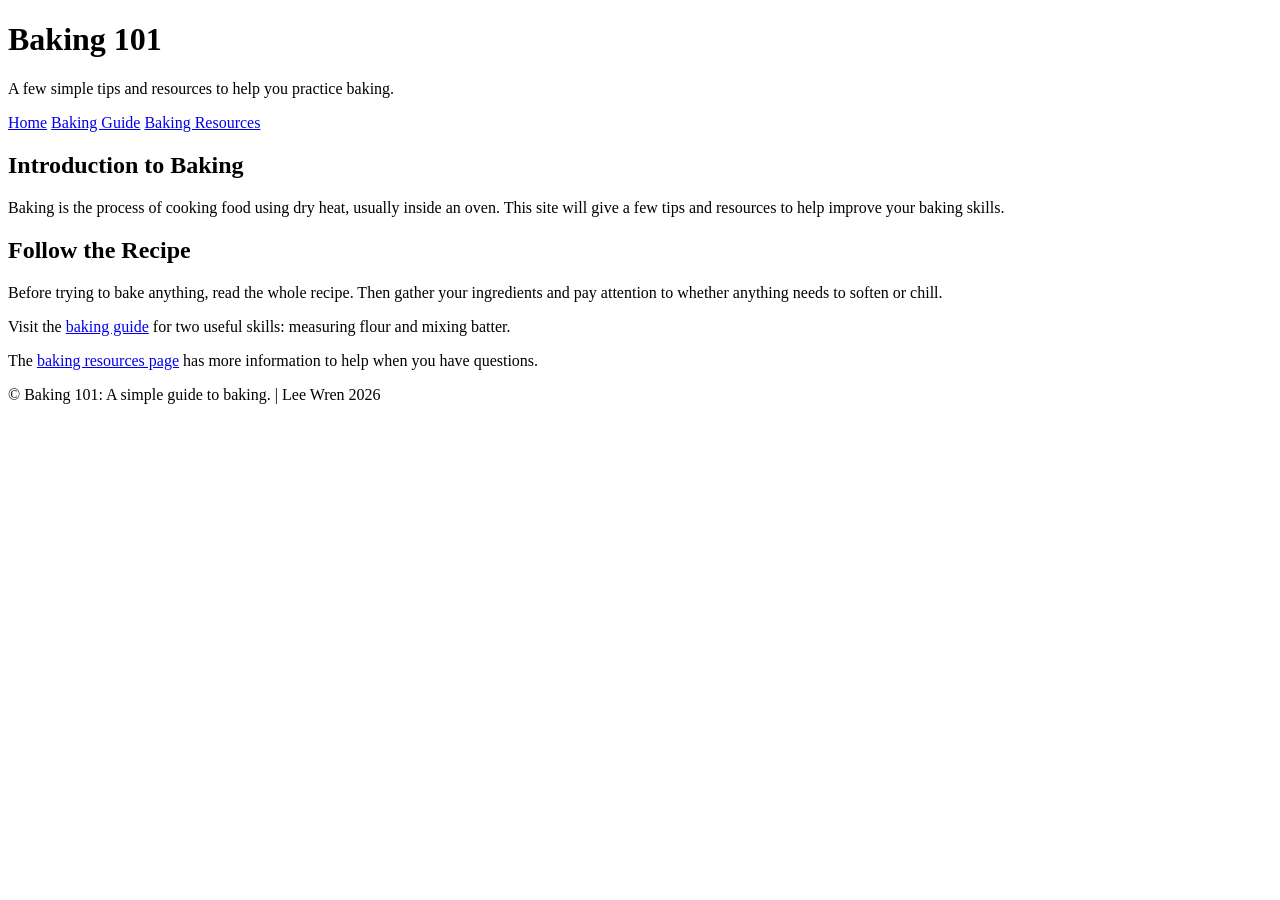
==== index.html @ d33d501d "Add files via upload" ====
<!DOCTYPE html>
<html lang="en">
<head>
    <meta charset="utf-8">
    <title>Baking 101 | Home</title>
    <link rel="stylesheet" href="css/styles.css">
</head>
<body>
    <header>
        <h1>Baking 101</h1>
        <p>A few simple tips and resources to help you practice baking.</p>
        <nav aria-label="MainNav">
            <a href="index.html" aria-current="page">Home</a>
            <a href="topic.html">Baking Guide</a>
            <a href="resources.html">Baking Resources</a>
        </nav>
    </header>
    <main>
        <section>
            <h2>Introduction to Baking</h2>
            <p>Baking is the process of cooking food using dry heat, usually inside an oven. This site will give a few tips and resources to help improve your baking skills.</p>
        </section>
        <section>
            <h2>Follow the Recipe</h2>
            <p class="highlight">Before trying to bake anything, read the whole recipe. Then gather your ingredients and pay attention to whether anything needs to soften or chill.</p>
            <p>Visit the <a href="topic.html">baking guide</a> for two useful skills: measuring flour and mixing batter.</p>
            <p>The <a href="resources.html">baking resources page</a> has more information to help when you have questions.</p>
        </section>
    </main>
    <footer>
        <p>&copy; Baking 101: A simple guide to baking. | Lee Wren 2026 </p>
    </footer>
</body>
</html>
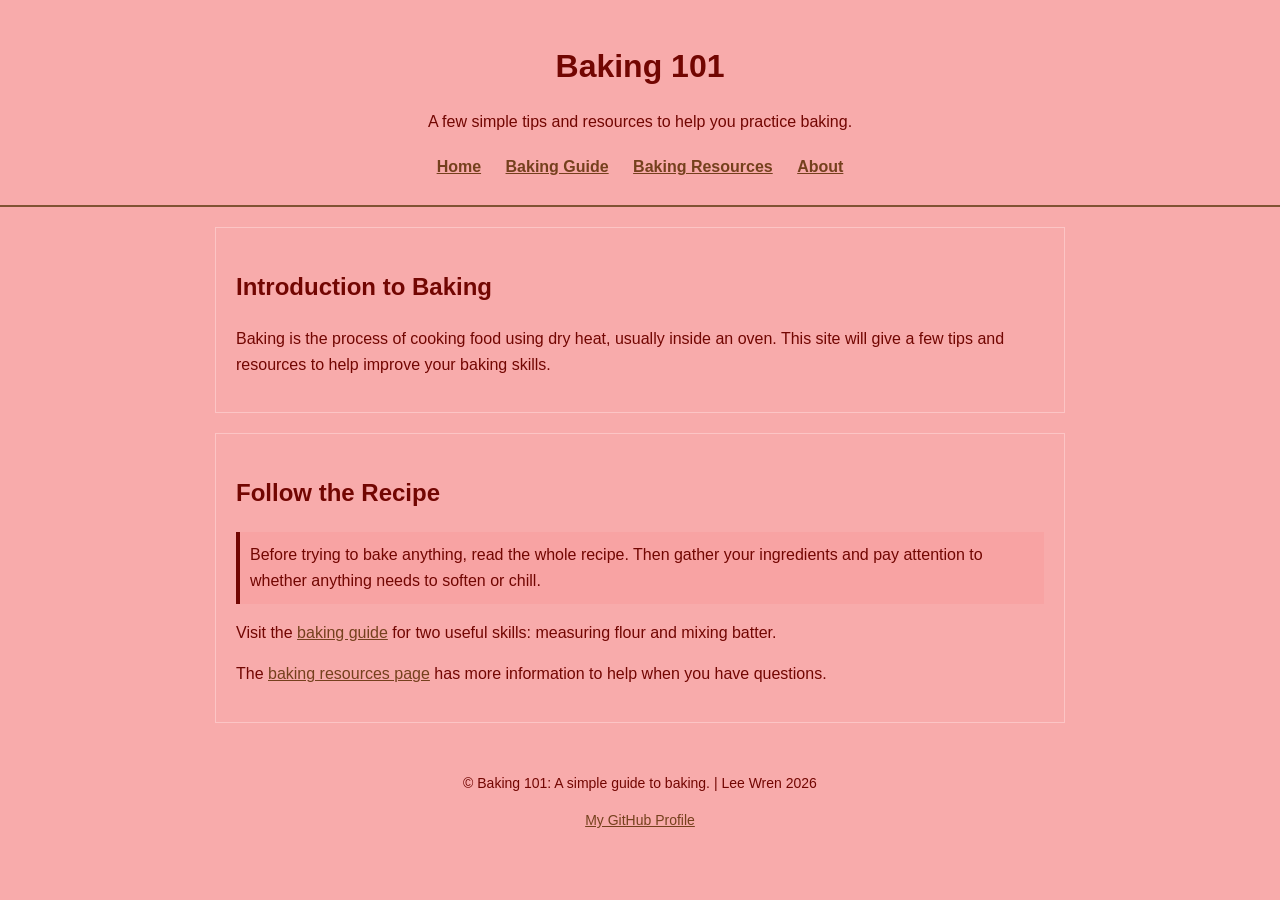
==== commit 83c25c72: "Update index.html" ====
--- a/index.html
+++ b/index.html
@@ -13,6 +13,7 @@
             <a href="index.html" aria-current="page">Home</a>
             <a href="topic.html">Baking Guide</a>
             <a href="resources.html">Baking Resources</a>
+            <a href="about.html">About</a>
         </nav>
     </header>
     <main>
@@ -29,6 +30,7 @@
     </main>
     <footer>
         <p>&copy; Baking 101: A simple guide to baking. | Lee Wren 2026 </p>
+        <p><a href="https://github.com/UserW0-002">My GitHub Profile</a></p>
     </footer>
 </body>
 </html>
--- a/css/styles.css
+++ b/css/styles.css
@@ -0,0 +1,91 @@
+/* Page and text colors*/
+body {
+    background-color: #f8abab;
+    color: #720602;
+    font-family: Arial, sans-serif;
+    font-size: 16px;
+    line-height: 1.6;
+    margin: 0;
+}
+header {
+    background-color: #f8abab;
+    padding: 20px;
+    text-align: center;
+    border-bottom: 2px solid #805333;
+}
+h1 {
+    color: #720602;
+    font-size: 32px;
+    margin-bottom: 10px;
+}
+h2 {
+    color: #720602;
+    font-size: 24px;
+}
+h3 {
+    font-size: 19px;
+}
+p {
+    margin-bottom: 15px;
+}
+/* Links*/
+a {
+    color: #75401d;
+    text-decoration: underline;
+}
+a:hover {
+    color: #720602;
+    background-color: #df9292;
+}
+a:focus-visible {
+    outline: 2px solid #6e0f0c;
+    outline-offset: 3px;
+}
+nav a {
+    display: inline-block;
+    margin: 5px 10px;
+    font-weight: bold;
+}
+/* Page spacing */
+main {
+    max-width: 850px;
+    margin: 20px auto;
+    padding: 0 15px;
+}
+section {
+    background-color: #f8abab;
+    padding: 20px;
+    margin-bottom: 20px;
+    border: 1px solid #fcc5c5;
+}
+img {
+    max-width: 100%;
+    height: auto;
+    border: 1px solid #fcc5c5;
+}
+figure {
+    margin: 20px 0;
+}
+figcaption {
+    font-size: 14px;
+    color: #610502;
+}
+li {
+    margin-bottom: 20px;
+}
+footer {
+    background-color: #f8abab;
+    padding: 15px;
+    text-align: center;
+    font-size: 14px;
+}
+/* Classes used on the HTML pages */
+.highlight {
+    background-color: #f8a3a3;
+    padding: 10px;
+    border-left: 4px solid #720602;
+}
+.note {
+    color: #630401;
+    font-style: italic;
+}
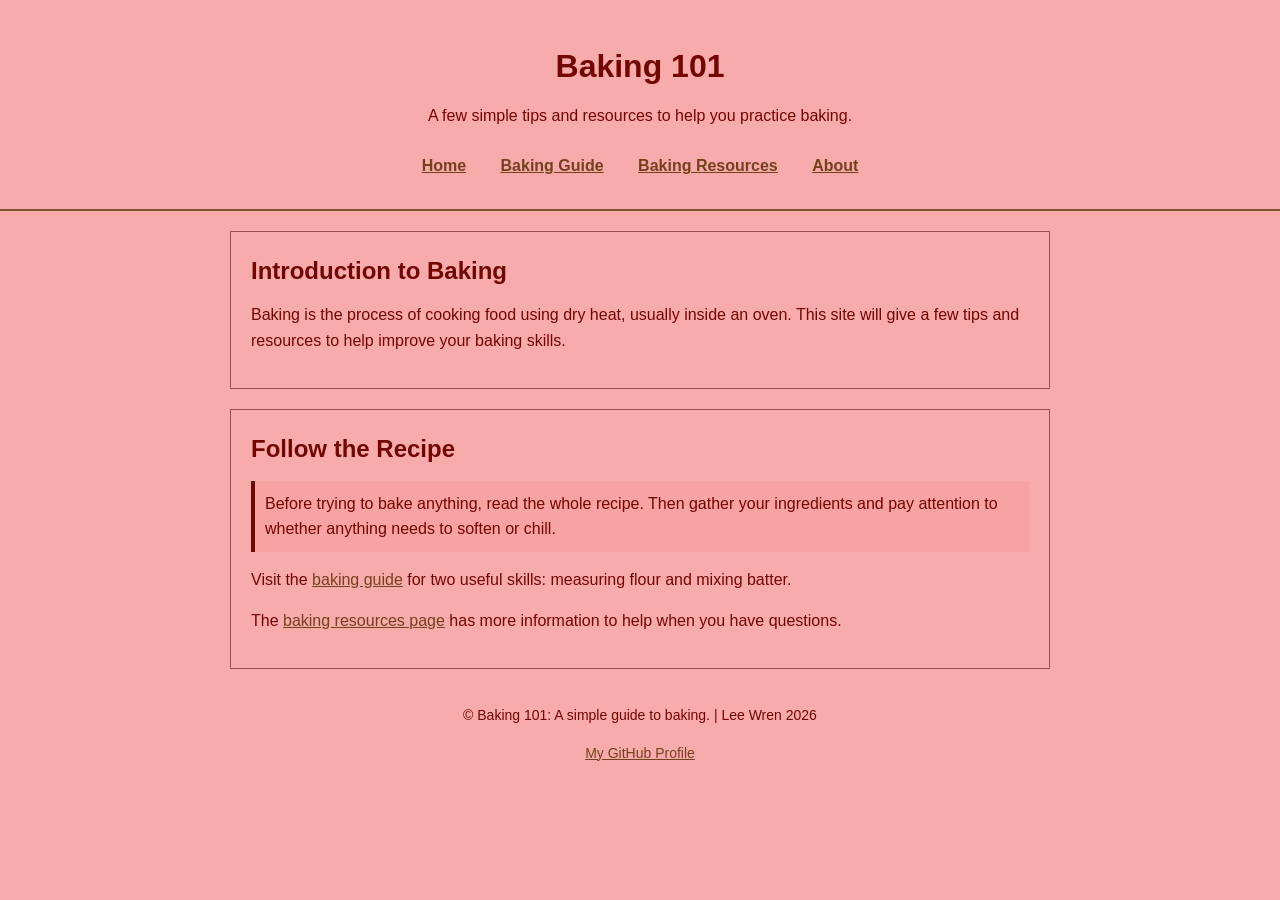
==== commit cf3e9488: "Update index.html" ====
--- a/index.html
+++ b/index.html
@@ -16,12 +16,12 @@
             <a href="about.html">About</a>
         </nav>
     </header>
-    <main>
-        <section>
+    <main id="mainContent">
+        <section class="card">
             <h2>Introduction to Baking</h2>
             <p>Baking is the process of cooking food using dry heat, usually inside an oven. This site will give a few tips and resources to help improve your baking skills.</p>
         </section>
-        <section>
+        <section class="card">
             <h2>Follow the Recipe</h2>
             <p class="highlight">Before trying to bake anything, read the whole recipe. Then gather your ingredients and pay attention to whether anything needs to soften or chill.</p>
             <p>Visit the <a href="topic.html">baking guide</a> for two useful skills: measuring flour and mixing batter.</p>
--- a/css/styles.css
+++ b/css/styles.css
@@ -1,3 +1,7 @@
+/* Padding and borders in an element's width */
+* {
+    box-sizing: border-box;
+}
 /* Page and text colors*/
 body {
     background-color: #f8abab;
@@ -21,11 +25,15 @@
 h2 {
     color: #720602;
     font-size: 24px;
+    margin-top: 0;
+    margin-bottom: 12px;
 }
 h3 {
     font-size: 19px;
 }
 p {
+    color: #720602;
+    margin-top: 0;
     margin-bottom: 15px;
 }
 /* Links*/
@@ -45,18 +53,30 @@
     display: inline-block;
     margin: 5px 10px;
     font-weight: bold;
+    padding: 5px;
 }
 /* Page spacing */
-main {
+#mainContent {
     max-width: 850px;
     margin: 20px auto;
     padding: 0 15px;
 }
-section {
+.card {
     background-color: #f8abab;
     padding: 20px;
     margin-bottom: 20px;
-    border: 1px solid #fcc5c5;
+    border: 1px solid #995050;
+}
+img {
+    max-width: 100%;
+    height: auto;
+    border: 1px solid #995050;
+}
+/* section {
+    background-color: #f8abab;
+    padding: 20px;
+    margin-bottom: 20px;
+    border: 1px solid #fcc5c5; */ 
 }
 img {
     max-width: 100%;
@@ -85,7 +105,12 @@
     padding: 10px;
     border-left: 4px solid #720602;
 }
+/* Class selector */
 .note {
     color: #630401;
     font-style: italic;
 }
+/* Marks current page */
+nav a{aria-curent="page"] {
+    border-bottom: 2px solid #720602;
+}
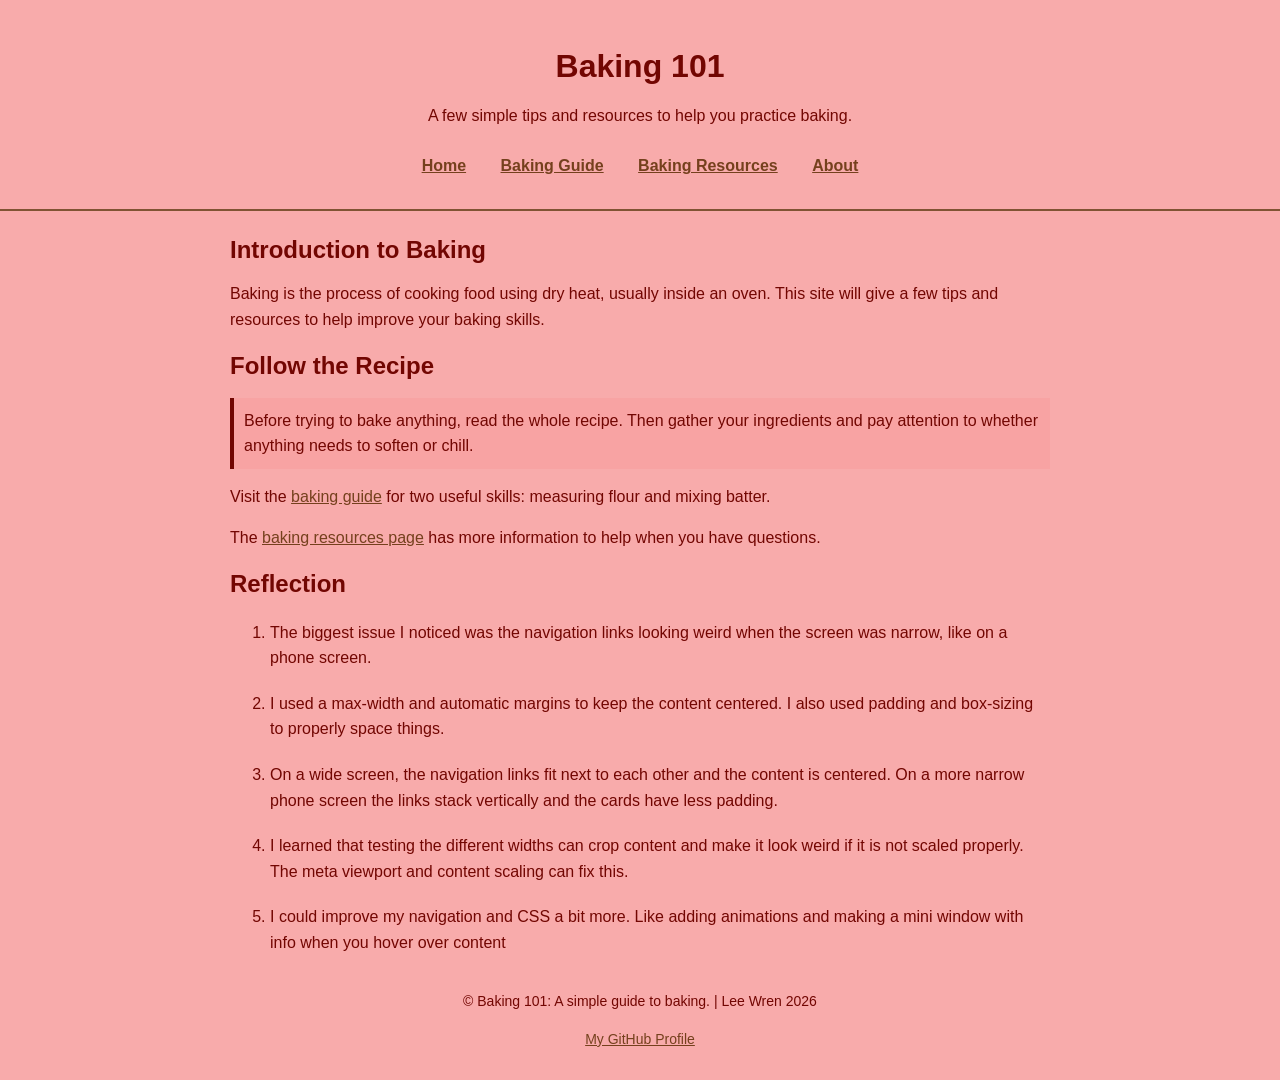
==== commit c726fa5b: "Update index.html" ====
--- a/index.html
+++ b/index.html
@@ -2,6 +2,7 @@
 <html lang="en">
 <head>
     <meta charset="utf-8">
+    <meta name="viewport" content="width=device-width, initial-scale=1.0">
     <title>Baking 101 | Home</title>
     <link rel="stylesheet" href="css/styles.css">
 </head>
@@ -17,15 +18,25 @@
         </nav>
     </header>
     <main id="mainContent">
-        <section class="card">
+        <section class="bakeinfo">
             <h2>Introduction to Baking</h2>
             <p>Baking is the process of cooking food using dry heat, usually inside an oven. This site will give a few tips and resources to help improve your baking skills.</p>
         </section>
-        <section class="card">
+        <section class="bakeinfo">
             <h2>Follow the Recipe</h2>
             <p class="highlight">Before trying to bake anything, read the whole recipe. Then gather your ingredients and pay attention to whether anything needs to soften or chill.</p>
             <p>Visit the <a href="topic.html">baking guide</a> for two useful skills: measuring flour and mixing batter.</p>
             <p>The <a href="resources.html">baking resources page</a> has more information to help when you have questions.</p>
+        </section>
+        <section class="bakeinfo">
+            <h2>Reflection</h2>
+            <ol>
+                <li>The biggest issue I noticed was the navigation links looking weird when the screen was narrow, like on a phone screen.</li>
+                <li>I used a max-width and automatic margins to keep the content centered. I also used padding and box-sizing to properly space things.</li>
+                <li>On a wide screen, the navigation links fit next to each other and the content is centered. On a more narrow phone screen the links stack vertically and the cards have less padding.</li>
+                <li>I learned that testing the different widths can crop content and make it look weird if it is not scaled properly. The meta viewport and content scaling can fix this.</li>
+                <li>I could improve my navigation and CSS a bit more. Like adding animations and making a mini window with info when you hover over content</li>
+            </ol>
         </section>
     </main>
     <footer>
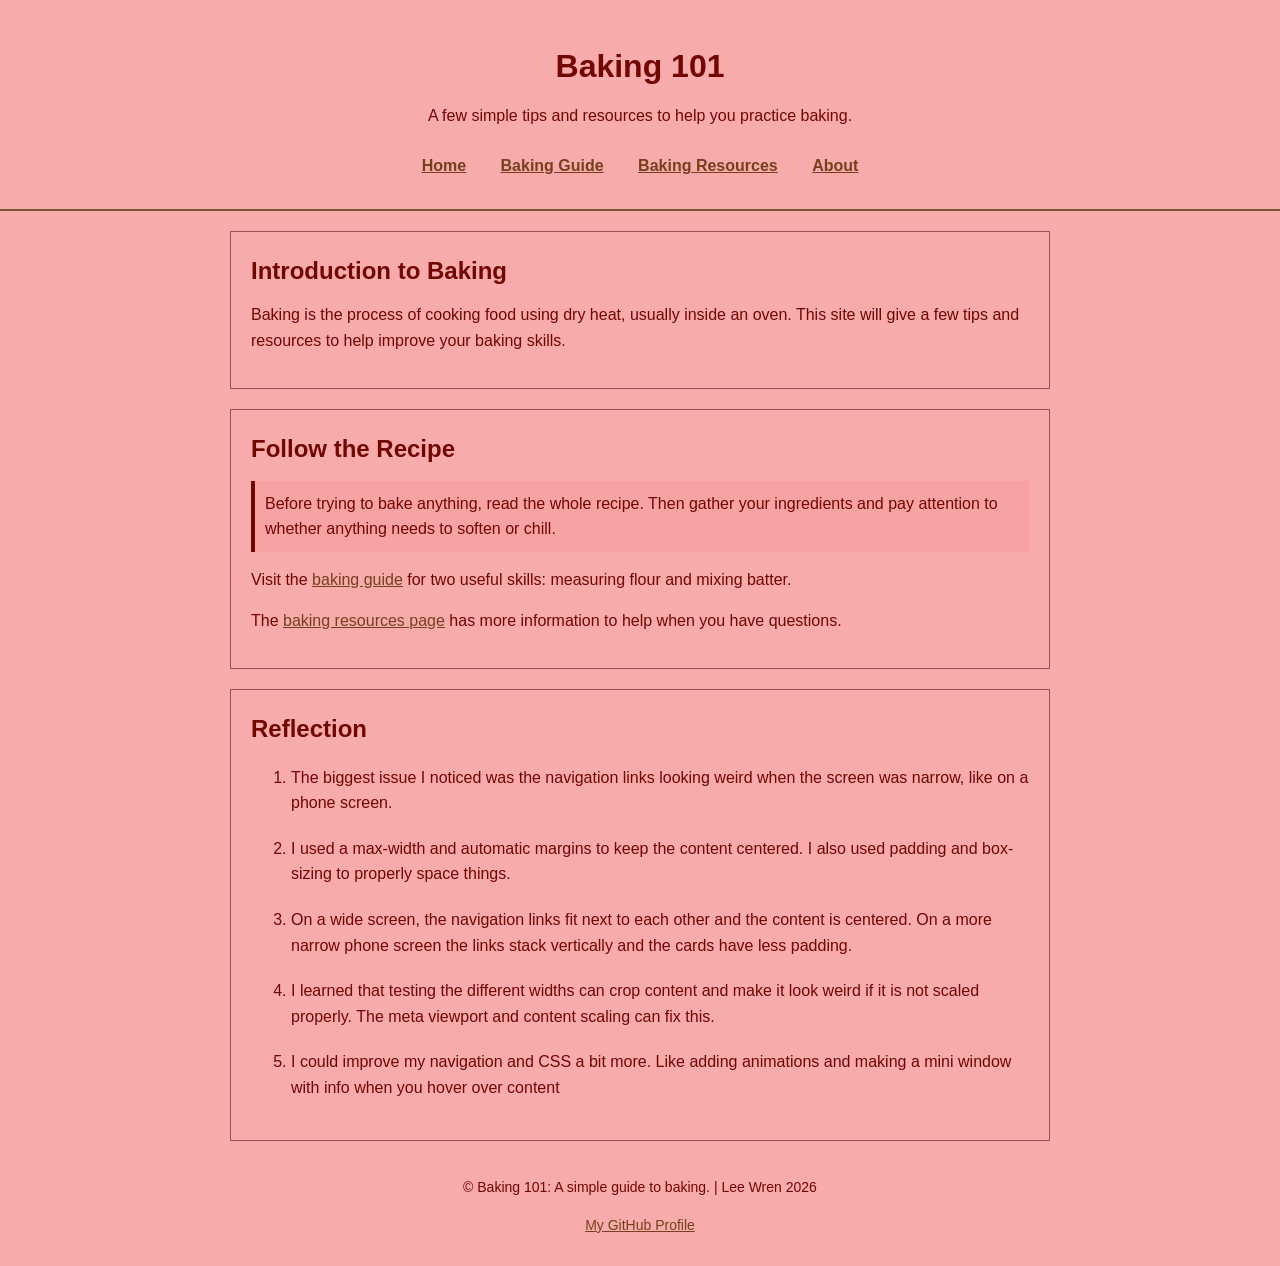
==== commit 2d307b67: "Update index.html" ====
--- a/index.html
+++ b/index.html
@@ -41,7 +41,7 @@
     </main>
     <footer>
         <p>&copy; Baking 101: A simple guide to baking. | Lee Wren 2026 </p>
-        <p><a href="https://github.com/UserW0-002">My GitHub Profile</a></p>
+        <p><a href="https://github.com/UserW0-002/Style-Multi-Page">My GitHub Profile</a></p>
     </footer>
 </body>
 </html>
--- a/css/styles.css
+++ b/css/styles.css
@@ -61,7 +61,7 @@
     margin: 20px auto;
     padding: 0 15px;
 }
-.card {
+.bakeinfo {
     background-color: #f8abab;
     padding: 20px;
     margin-bottom: 20px;
@@ -114,3 +114,23 @@
 nav a{aria-curent="page"] {
     border-bottom: 2px solid #720602;
 }
+
+/* Makes content more accessible on smaller screens */
+@media (max-width: 600px) {
+  header {
+    padding: 15px;
+  }
+  nav a {
+    display: block;
+    margin: 5px 0;
+    padding: 10px;
+  }
+  #main-content {
+    margin: 15px auto;
+    padding: 0 10px;
+  }
+  .bakeinfo {
+    padding: 15px;
+    margin-bottom: 15px;
+  }
+}
